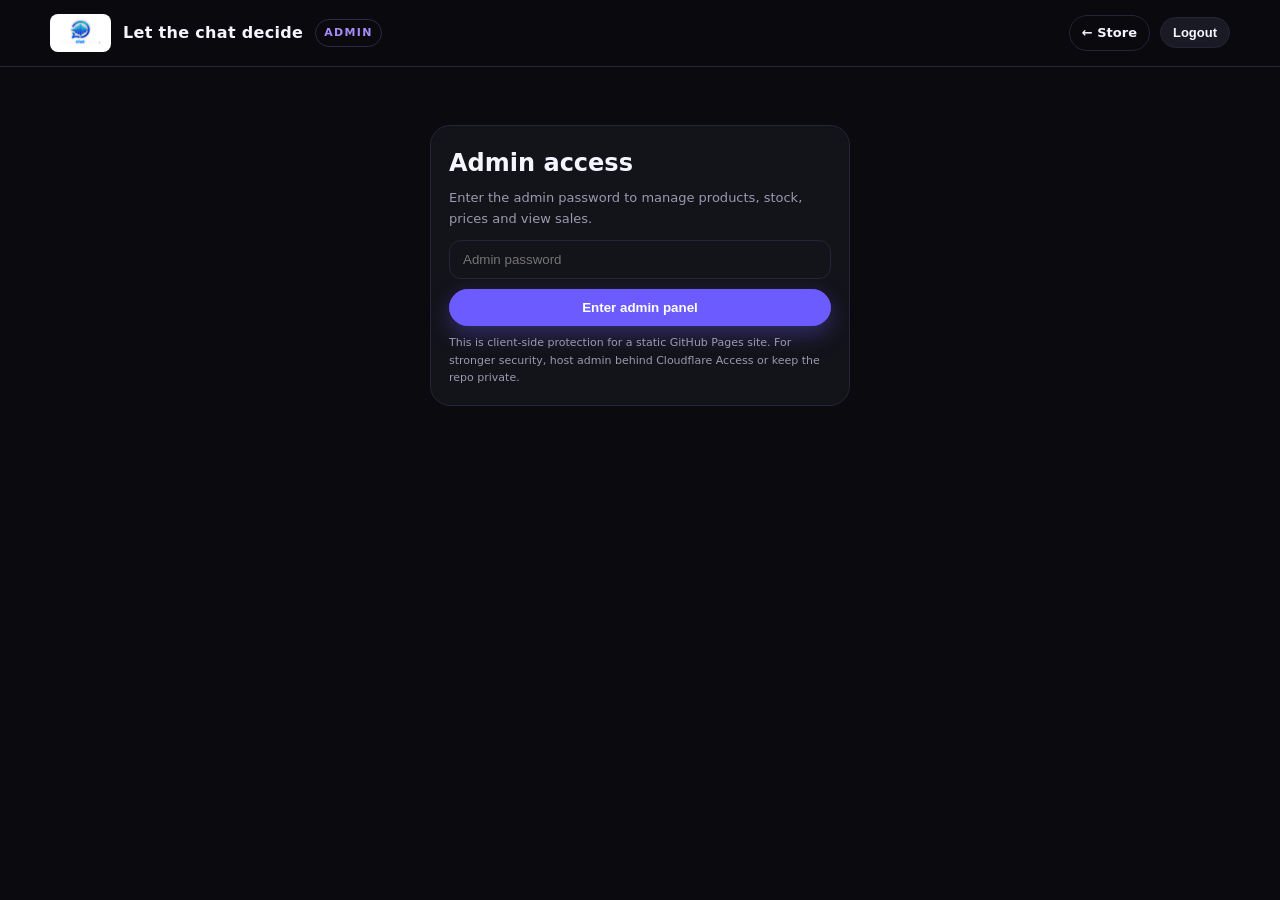
==== manage-cga4233.html @ f623c3ae "Add files via upload" ====
<!doctype html>
<html lang="en">
<head>
<meta charset="utf-8"><meta name="viewport" content="width=device-width,initial-scale=1">
<title>Admin — Let the chat decide</title>
<link rel="icon" href="./logo.png">
<link rel="stylesheet" href="./css/style.css">
</head>
<body>
<header>
  <div class="container nav">
    <a class="brand" href="./"><img src="./logo.png" alt="logo"><span>Let the chat decide</span> <span class="badge">Admin</span></a>
    <nav class="navlinks"><a href="./" class="btn btn-ghost btn-sm">← Store</a><button class="btn btn-sm" onclick="logout()">Logout</button></nav>
  </div>
</header>

<div id="loginView" class="admin-wrap">
  <div class="login-card">
    <h2>Admin access</h2>
    <p class="muted" style="font-size:13px;margin:6px 0 10px">Enter the admin password to manage products, stock, prices and view sales.</p>
    <input id="adminPass" class="input" type="password" placeholder="Admin password">
    <button class="btn btn-primary" style="width:100%;margin-top:10px;justify-content:center;display:flex" onclick="login()">Enter admin panel</button>
    <p class="muted" style="font-size:11px;margin-top:8px">This is client-side protection for a static GitHub Pages site. For stronger security, host admin behind Cloudflare Access or keep the repo private.</p>
  </div>
</div>

<div id="adminView" class="admin-wrap" style="display:none">
  <h1 style="font-size:22px">Dashboard</h1>
  <div class="stat-grid" style="margin-top:10px">
    <div class="stat"><div class="muted" style="font-size:11px;letter-spacing:.08em">PRODUCTS</div><b id="statProducts">0</b></div>
    <div class="stat"><div class="muted" style="font-size:11px;letter-spacing:.08em">SALES</div><b id="statSales">0</b></div>
    <div class="stat"><div class="muted" style="font-size:11px;letter-spacing:.08em">REVENUE (USD)</div><b id="statRevenue">$0.00</b></div>
    <div class="stat"><div class="muted" style="font-size:11px;letter-spacing:.08em">TOTAL STOCK</div><b id="statStock">0</b></div>
  </div>

  <div class="tabs">
    <button class="tab active" data-tab="products">Products & Stock</button>
    <button class="tab" data-tab="sales">Sales</button>
    <button class="tab" data-tab="settings">Google Sheets & Stripe</button>
  </div>

  <div id="panel-products" class="panel active">
    <div class="row" style="margin-bottom:10px">
      <button class="btn btn-primary btn-sm" onclick="openProductModal()">+ Add product</button>
      <button class="btn btn-sm" onclick="syncFromSheet()">↻ Sync from Sheets</button>
      <button class="btn btn-sm" onclick="exportCSV()">Export CSV</button>
    </div>
    <div class="table-wrap"><table><thead><tr><th>Product</th><th>Price (USD)</th><th>Stock</th><th>File URL</th><th>Stripe Link</th><th>Active</th><th>Actions</th></tr></thead><tbody id="productsTbody"></tbody></table></div>
    <p class="muted" style="font-size:12px;margin-top:8px">Stock decreases by 1 on each confirmed purchase. Prices are in USD. <code>File URL</code> is the Google Drive / direct download link sent to buyer. <code>Stripe Link</code> is your Stripe Payment Link.</p>
  </div>

  <div id="panel-sales" class="panel">
    <div class="row" style="margin-bottom:10px"><button class="btn btn-sm" onclick="syncFromSheet()">↻ Refresh</button><button class="btn btn-sm" onclick="exportSalesCSV()">Export sales CSV</button></div>
    <div class="table-wrap"><table><thead><tr><th>Date</th><th>Product</th><th>Email</th><th>Amount</th><th>Status</th><th>Token</th></tr></thead><tbody id="salesTbody"></tbody></table></div>
  </div>

  <div id="panel-settings" class="panel">
    <div style="display:grid;grid-template-columns:1fr 1fr;gap:14px">
      <div class="stat" style="grid-column:span 2">
        <h3>Google Sheets connection</h3>
        <p class="muted" style="font-size:13px">Products and sales are stored in Google Sheets via an Apps Script Web App. Paste your IDs here — they are saved in this browser (localStorage). Follow <code>SETUP.md</code> to create the sheet + deploy the script.</p>
        <label class="muted" style="font-size:12px;margin-top:10px;display:block">Google Sheet ID</label>
        <input id="sheetId" class="input" placeholder="1AbC... (from sheet URL)">
        <label class="muted" style="font-size:12px;margin-top:8px;display:block">Apps Script Web App URL</label>
        <input id="appsUrl" class="input" placeholder="https://script.google.com/macros/s/.../exec">
        <button class="btn btn-primary btn-sm" style="margin-top:10px" onclick="saveSettingsUI()">Save settings</button>
        <div id="settingsInfo" class="notice" style="margin-top:10px"></div>
      </div>
      <div class="stat">
        <h3>Stripe (Payment Links)</h3>
        <p class="muted" style="font-size:13px">Create a Payment Link per product in Stripe Dashboard → Payments → Payment Links. Paste it into the product's <b>Stripe Link</b> field. Leave empty to use email-only flow.</p>
        <p class="muted" style="font-size:12px;margin-top:8px">Recommended: enable Stripe email receipts + redirect success to your store.</p>
      </div>
      <div class="stat">
        <h3>Autonomous delivery</h3>
        <p class="muted" style="font-size:13px">On purchase, the site generates a tokenized link, decrements stock, saves the sale to Sheets, and (if Apps Script is set) emails the buyer the <code>fileUrl</code> automatically.</p>
      </div>
    </div>
  </div>
</div>

<div id="productModal" class="modal">
  <div class="modal-card" style="width:min(640px,100%)">
    <h3 id="pmTitle">Add product</h3>
    <input type="hidden" id="p_id">
    <div style="display:grid;grid-template-columns:1fr 1fr;gap:10px;margin-top:10px">
      <label style="grid-column:span 2">Title<input id="p_title" class="input"></label>
      <label style="grid-column:span 2">Description<textarea id="p_desc" class="textarea" rows="2"></textarea></label>
      <label>Price USD<input id="p_price" class="input" type="number" step="0.01" min="0"></label>
      <label>Stock<input id="p_stock" class="input" type="number" step="1" min="0"></label>
      <label style="grid-column:span 2">Image URL or path<input id="p_image" class="input" placeholder="./producto-ejemplo.png or https://..."></label>
      <label style="grid-column:span 2">File / Download URL (Drive link)<input id="p_file" class="input" placeholder="https://drive.google.com/..."></label>
      <label style="grid-column:span 2">Stripe Payment Link<input id="p_stripe" class="input" placeholder="https://buy.stripe.com/..."></label>
      <label>Active<select id="p_active" class="select"><option value="true">Yes</option><option value="false">No (hidden)</option></select></label>
    </div>
    <div class="row" style="margin-top:12px"><button class="btn" onclick="closeProductModal()">Cancel</button><button class="btn btn-primary" style="flex:1" onclick="saveProduct()">Save product</button></div>
  </div>
</div>

<div id="toast" class="toast"></div>
<script src="./js/config.js"></script>
<script src="./js/sheets.js"></script>
<script src="./js/admin.js"></script>
</body>
</html>
---- css/style.css ----
:root{--bg:#0a0a0f;--card:#13131a;--card2:#1a1a24;--border:#24243a;--accent:#6c5cff;--accent2:#a78bfa;--text:#f5f5ff;--muted:#9a9ab0;--success:#22c55e;--danger:#ef4444;--radius:18px}
*{box-sizing:border-box;margin:0;padding:0}
body{font-family:Inter,system-ui,Segoe UI,Roboto,Helvetica,Arial,sans-serif;background:var(--bg);color:var(--text);line-height:1.6}
a{color:inherit;text-decoration:none}
.container{max-width:1180px;margin:0 auto;padding:0 20px}
header{position:sticky;top:0;z-index:40;background:rgba(10,10,15,.85);backdrop-filter:blur(12px);border-bottom:1px solid var(--border)}
.nav{display:flex;align-items:center;justify-content:space-between;padding:14px 0}
.brand{display:flex;align-items:center;gap:12px;font-weight:800;letter-spacing:.02em}
.brand img{height:38px;width:auto;max-width:190px;object-fit:contain;border-radius:8px;background:#fff;padding:4px 8px;display:block}
.badge{font-size:11px;letter-spacing:.12em;text-transform:uppercase;color:var(--accent2);border:1px solid #2a2a4a;padding:4px 8px;border-radius:999px}
.navlinks{display:flex;gap:10px;align-items:center}
.btn{appearance:none;border:1px solid var(--border);background:var(--card2);color:var(--text);padding:10px 16px;border-radius:999px;font-weight:600;cursor:pointer;transition:.2s}
.btn:hover{transform:translateY(-1px);border-color:#3a3a5c}
.btn-primary{background:var(--accent);border-color:var(--accent);color:#fff;box-shadow:0 8px 22px rgba(108,92,255,.35)}
.btn-primary:hover{background:#5b4af0}
.btn-ghost{background:transparent}
.btn-sm{padding:7px 12px;font-size:13px}
.hero{position:relative;overflow:hidden;border-bottom:1px solid var(--border)}
.hero-media{position:absolute;inset:0}
.hero-media img{width:100%;height:100%;object-fit:cover;object-position:center;opacity:.45}
.hero-media::after{content:"";position:absolute;inset:0;background:linear-gradient(180deg,rgba(10,10,15,.2),rgba(10,10,15,.88) 78%, var(--bg) 100%), linear-gradient(90deg, rgba(108,92,255,.28), transparent 60%)}
.hero-content{position:relative;padding:64px 0 36px}
.kicker{color:var(--accent2);font-weight:700;letter-spacing:.14em;font-size:12px;text-transform:uppercase}
.hero h1{font-size:clamp(28px,5vw,52px);line-height:1.05;margin:10px 0 12px;font-weight:900;letter-spacing:-.02em}
.hero p{color:#d6d6ea;max-width:640px;font-size:17px}
.hero-actions{display:flex;gap:12px;margin-top:18px;flex-wrap:wrap}
.trust{display:flex;gap:14px;margin-top:18px;flex-wrap:wrap;color:var(--muted);font-size:13px}
.trust span{display:flex;gap:6px;align-items:center}
.section{padding:28px 0}
.section-head{display:flex;align-items:end;justify-content:space-between;gap:16px;margin-bottom:14px}
.section-head h2{font-size:22px}
.search{flex:1;max-width:360px;display:flex;gap:8px}
.input, .select, .textarea{width:100%;background:var(--card);border:1px solid var(--border);color:var(--text);padding:11px 13px;border-radius:12px;outline:none}
.input:focus,.select:focus,.textarea:focus{border-color:var(--accent)}
.grid{display:grid;grid-template-columns:repeat(3,1fr);gap:16px}
@media(max-width:900px){.grid{grid-template-columns:repeat(2,1fr)}}
@media(max-width:600px){.grid{grid-template-columns:1fr}}
.card{background:var(--card);border:1px solid var(--border);border-radius:var(--radius);overflow:hidden;display:flex;flex-direction:column;transition:.2s}
.card:hover{border-color:#35355a;transform:translateY(-2px)}
.card-thumb{aspect-ratio:4/5;background:#0b0b12;overflow:hidden;position:relative;display:flex;align-items:center;justify-content:center;padding:0}
.card-thumb img{width:100%;height:100%;object-fit:contain;object-position:center;background:#0b0b12}
.price-badge{position:absolute;top:10px;right:10px;background:#fff;color:#0a0a0f;font-weight:800;padding:6px 10px;border-radius:999px;font-size:13px}
.stock{position:absolute;bottom:10px;left:10px;font-size:12px;padding:5px 8px;border-radius:999px;background:rgba(0,0,0,.6);backdrop-filter:blur(6px);border:1px solid rgba(255,255,255,.15)}
.stock.low{background:rgba(239,68,68,.9);color:#fff;border:none}
.stock.ok{background:rgba(34,197,94,.9);color:#fff;border:none}
.card-body{padding:14px;display:flex;flex-direction:column;gap:8px;flex:1}
.card-body h3{font-size:16px;line-height:1.3}
.card-body p{color:var(--muted);font-size:13px;min-height:38px}
.card-foot{display:flex;gap:8px;margin-top:auto}
.card-foot .btn{flex:1;justify-content:center;display:flex}
.muted{color:var(--muted)}
.footer{border-top:1px solid var(--border);padding:22px 0;color:var(--muted);font-size:13px;margin-top:30px}
.modal{position:fixed;inset:0;display:none;place-items:center;background:rgba(0,0,0,.6);backdrop-filter:blur(6px);z-index:60;padding:16px}
.modal.open{display:grid}
.modal-card{width:min(520px,100%);background:#12121a;border:1px solid var(--border);border-radius:20px;padding:18px}
.modal-card h3{margin-bottom:6px}
.row{display:flex;gap:10px}
.admin-wrap{max-width:1080px;margin:0 auto;padding:18px}
.tabs{display:flex;gap:8px;flex-wrap:wrap;margin:14px 0}
.tab{padding:8px 12px;border-radius:999px;border:1px solid var(--border);background:var(--card);cursor:pointer;font-weight:600}
.tab.active{background:var(--accent);border-color:var(--accent);color:#fff}
.panel{display:none}
.panel.active{display:block}
.table-wrap{overflow:auto;border:1px solid var(--border);border-radius:14px;background:var(--card)}
table{width:100%;border-collapse:collapse;min-width:720px}
th,td{padding:10px 12px;border-bottom:1px solid var(--border);text-align:left;font-size:13px}
th{color:var(--muted);font-weight:700;text-transform:uppercase;letter-spacing:.06em;font-size:11px}
.stat-grid{display:grid;grid-template-columns:repeat(4,1fr);gap:12px}
@media(max-width:800px){.stat-grid{grid-template-columns:repeat(2,1fr)}}
.stat{background:var(--card);border:1px solid var(--border);border-radius:16px;padding:14px}
.stat b{font-size:22px}
.toast{position:fixed;bottom:16px;right:16px;background:#1a1a24;border:1px solid var(--border);padding:12px 14px;border-radius:12px;display:none;z-index:70}
.toast.show{display:block}
.login-card{max-width:420px;margin:40px auto;background:var(--card);border:1px solid var(--border);border-radius:20px;padding:18px}
.notice{background:rgba(108,92,255,.12);border:1px solid rgba(108,92,255,.3);padding:10px 12px;border-radius:12px;font-size:13px;color:#d8d3ff}
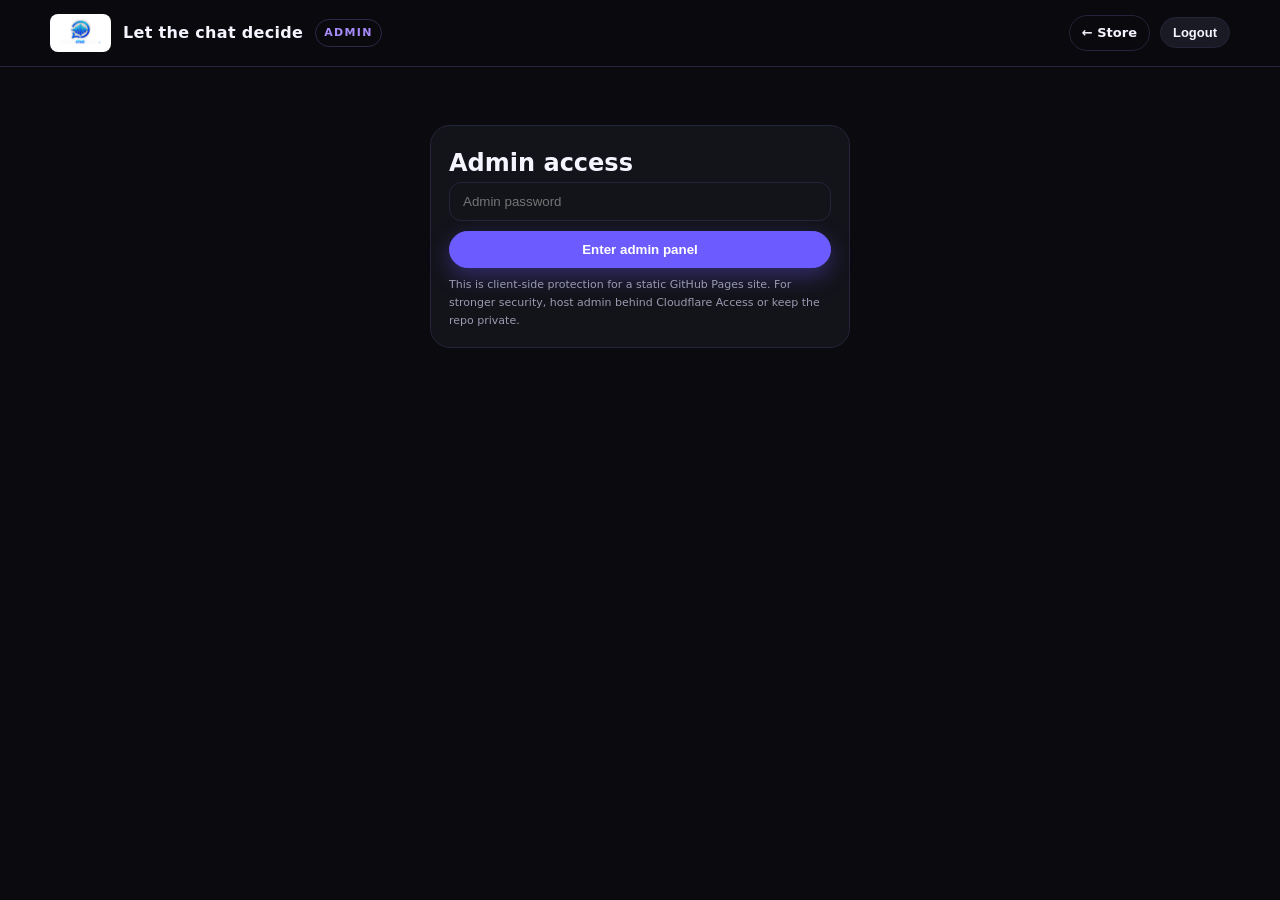
==== commit 117f03a5: "Add files via upload" ====
--- a/manage-cga4233.html
+++ b/manage-cga4233.html
@@ -17,7 +17,6 @@
 <div id="loginView" class="admin-wrap">
   <div class="login-card">
     <h2>Admin access</h2>
-    <p class="muted" style="font-size:13px;margin:6px 0 10px">Enter the admin password to manage products, stock, prices and view sales.</p>
     <input id="adminPass" class="input" type="password" placeholder="Admin password">
     <button class="btn btn-primary" style="width:100%;margin-top:10px;justify-content:center;display:flex" onclick="login()">Enter admin panel</button>
     <p class="muted" style="font-size:11px;margin-top:8px">This is client-side protection for a static GitHub Pages site. For stronger security, host admin behind Cloudflare Access or keep the repo private.</p>
